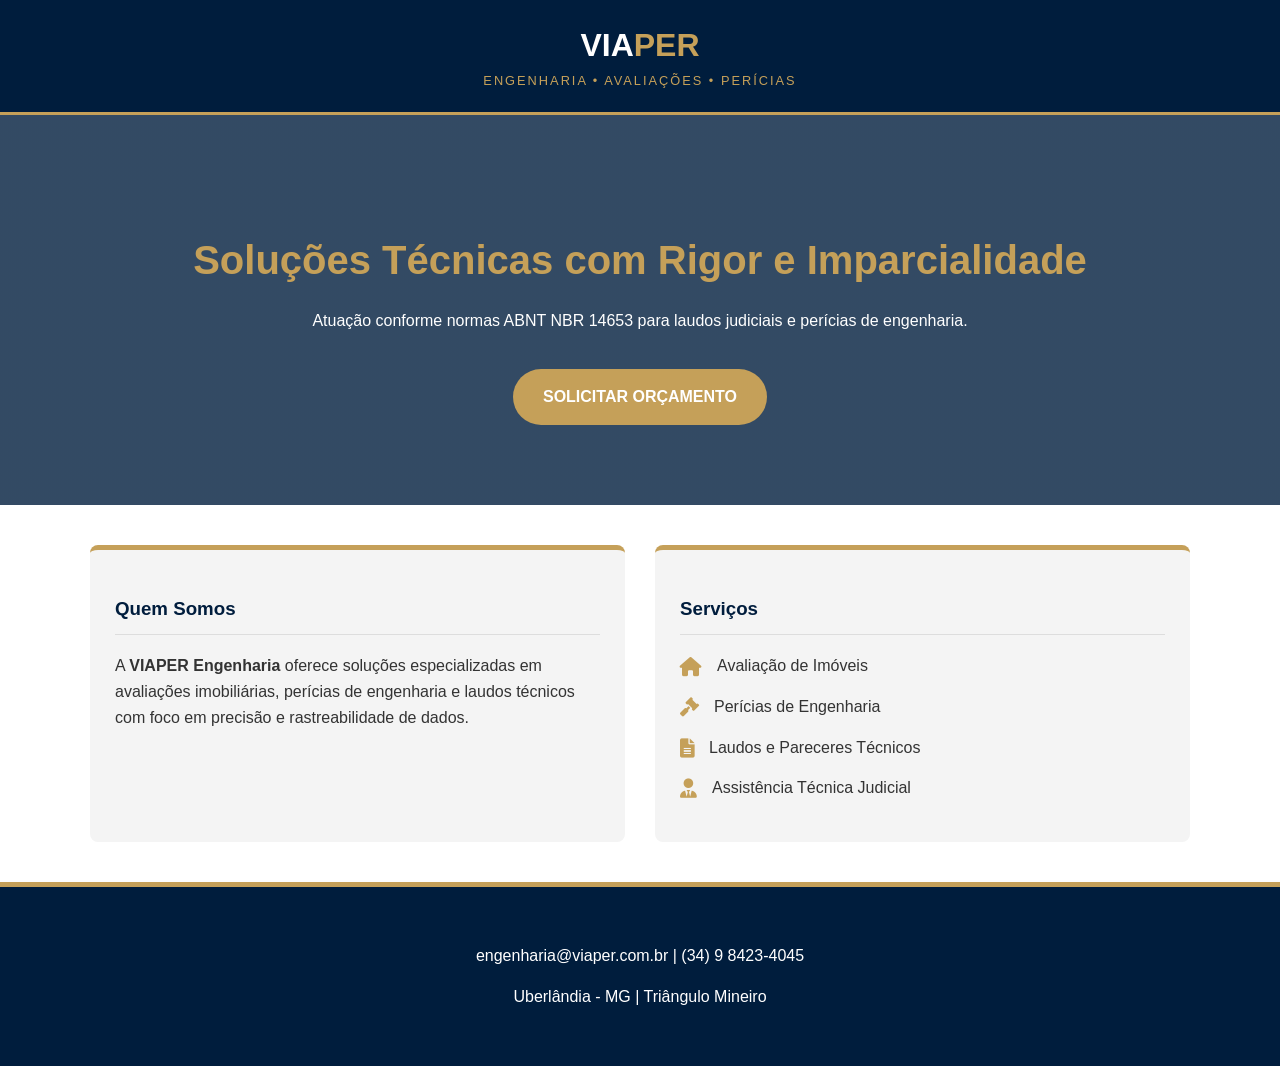
==== index.html @ 51ceb726 "Create index.html" ====
<!DOCTYPE html>
<html lang="pt-br">
<head>
    <meta charset="UTF-8">
    <meta name="viewport" content="width=device-width, initial-scale=1.0">
    <title>VIAPER | Engenharia - Avaliações - Perícias</title>
    <link rel="stylesheet" href="https://cdnjs.cloudflare.com/ajax/libs/font-awesome/6.0.0/css/all.min.css">
    <style>
        :root { --azul: #001d3d; --dourado: #c5a059; --branco: #ffffff; --cinza-claro: #f4f4f4; }
        body { font-family: 'Segoe UI', Tahoma, Geneva, Verdana, sans-serif; margin: 0; padding: 0; color: #333; line-height: 1.6; }
        header { background: var(--azul); padding: 20px 0; border-bottom: 3px solid var(--dourado); text-align: center; }
        .hero { background: linear-gradient(rgba(0,29,61,0.8), rgba(0,29,61,0.8)), url('https://images.unsplash.com/photo-1541888946425-d81bb19480c5?auto=format&fit=crop&q=80&w=1000'); 
                background-size: cover; color: white; padding: 80px 20px; text-align: center; }
        .hero h1 { font-size: 2.5em; margin-bottom: 10px; color: var(--dourado); }
        .container { max-width: 1100px; margin: auto; padding: 40px 20px; }
        .grid { display: grid; grid-template-columns: repeat(auto-fit, minmax(300px, 1fr)); gap: 30px; }
        .card { background: var(--cinza-claro); padding: 25px; border-radius: 8px; border-top: 5px solid var(--dourado); }
        .card h3 { color: var(--azul); border-bottom: 1px solid #ddd; padding-bottom: 10px; }
        .servicos-list { list-style: none; padding: 0; }
        .servicos-list li { margin-bottom: 15px; display: flex; align-items: center; }
        .servicos-list i { color: var(--dourado); margin-right: 15px; font-size: 1.2em; }
        .cta-button { background: var(--dourado); color: white; padding: 15px 30px; text-decoration: none; border-radius: 50px; font-weight: bold; display: inline-block; margin-top: 20px; transition: 0.3s; }
        footer { background: var(--azul); color: white; padding: 40px 20px; text-align: center; border-top: 5px solid var(--dourado); }
    </style>
</head>
<body>
<header>
    <h1 style="color: white; margin:0;">VIA<span style="color: var(--dourado);">PER</span></h1>
    <p style="color: var(--dourado); letter-spacing: 2px; font-size: 0.8em; margin:0;">ENGENHARIA • AVALIAÇÕES • PERÍCIAS</p>
</header>
<section class="hero">
    <h1>Soluções Técnicas com Rigor e Imparcialidade</h1>
    <p>Atuação conforme normas ABNT NBR 14653 para laudos judiciais e perícias de engenharia.</p>
    <a href="https://wa.me/5534984234045" class="cta-button">SOLICITAR ORÇAMENTO</a>
</section>
<div class="container">
    <div class="grid">
        <div class="card">
            <h3>Quem Somos</h3>
            <p>A <strong>VIAPER Engenharia</strong> oferece soluções especializadas em avaliações imobiliárias, perícias de engenharia e laudos técnicos com foco em precisão e rastreabilidade de dados.</p>
        </div>
        <div class="card">
            <h3>Serviços</h3>
            <ul class="servicos-list">
                <li><i class="fas fa-home"></i> Avaliação de Imóveis</li>
                <li><i class="fas fa-gavel"></i> Perícias de Engenharia</li>
                <li><i class="fas fa-file-alt"></i> Laudos e Pareceres Técnicos</li>
                <li><i class="fas fa-user-tie"></i> Assistência Técnica Judicial</li>
            </ul>
        </div>
    </div>
</div>
<footer>
    <p>engenharia@viaper.com.br | (34) 9 8423-4045</p>
    <p>Uberlândia - MG | Triângulo Mineiro</p>
</footer>
</body>
</html>
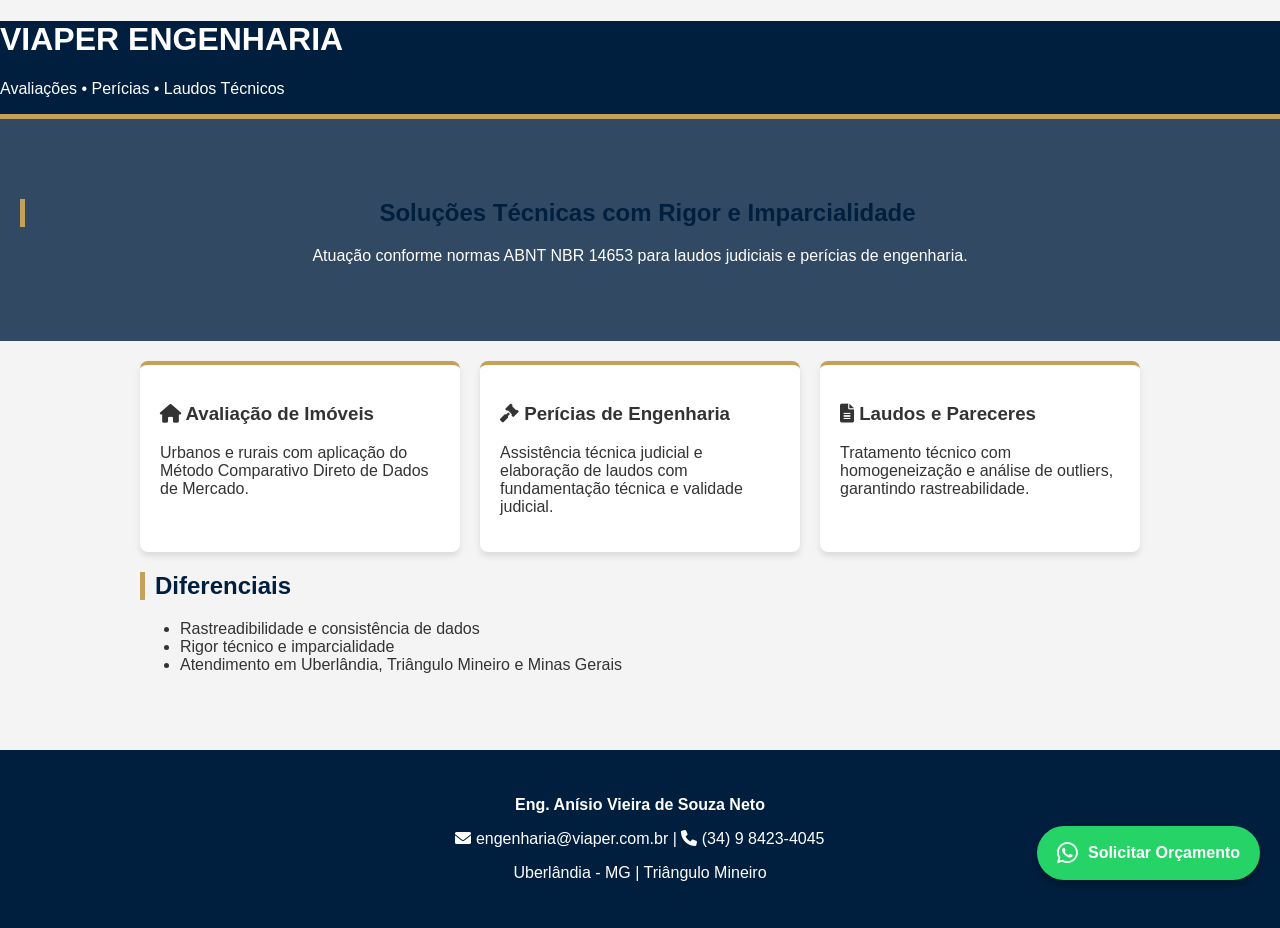
==== commit 208041e5: "Update index.html" ====
--- a/index.html
+++ b/index.html
@@ -3,56 +3,75 @@
 <head>
     <meta charset="UTF-8">
     <meta name="viewport" content="width=device-width, initial-scale=1.0">
-    <title>VIAPER | Engenharia - Avaliações - Perícias</title>
+    <title>VIAPER Engenharia - Avaliações e Perícias</title>
     <link rel="stylesheet" href="https://cdnjs.cloudflare.com/ajax/libs/font-awesome/6.0.0/css/all.min.css">
     <style>
-        :root { --azul: #001d3d; --dourado: #c5a059; --branco: #ffffff; --cinza-claro: #f4f4f4; }
-        body { font-family: 'Segoe UI', Tahoma, Geneva, Verdana, sans-serif; margin: 0; padding: 0; color: #333; line-height: 1.6; }
-        header { background: var(--azul); padding: 20px 0; border-bottom: 3px solid var(--dourado); text-align: center; }
-        .hero { background: linear-gradient(rgba(0,29,61,0.8), rgba(0,29,61,0.8)), url('https://images.unsplash.com/photo-1541888946425-d81bb19480c5?auto=format&fit=crop&q=80&w=1000'); 
-                background-size: cover; color: white; padding: 80px 20px; text-align: center; }
-        .hero h1 { font-size: 2.5em; margin-bottom: 10px; color: var(--dourado); }
-        .container { max-width: 1100px; margin: auto; padding: 40px 20px; }
-        .grid { display: grid; grid-template-columns: repeat(auto-fit, minmax(300px, 1fr)); gap: 30px; }
-        .card { background: var(--cinza-claro); padding: 25px; border-radius: 8px; border-top: 5px solid var(--dourado); }
-        .card h3 { color: var(--azul); border-bottom: 1px solid #ddd; padding-bottom: 10px; }
-        .servicos-list { list-style: none; padding: 0; }
-        .servicos-list li { margin-bottom: 15px; display: flex; align-items: center; }
-        .servicos-list i { color: var(--dourado); margin-right: 15px; font-size: 1.2em; }
-        .cta-button { background: var(--dourado); color: white; padding: 15px 30px; text-decoration: none; border-radius: 50px; font-weight: bold; display: inline-block; margin-top: 20px; transition: 0.3s; }
-        footer { background: var(--azul); color: white; padding: 40px 20px; text-align: center; border-top: 5px solid var(--dourado); }
+        :root {
+            --azul-marinho: #001f3f;
+            --dourado: #c5a059;
+            --gelo: #f4f4f4;
+        }
+        body { font-family: 'Segoe UI', Tahoma, Geneva, Verdana, sans-serif; margin: 0; background-color: var(--gelo); color: #333; }
+        header { background-color: var(--azul-marinho); color: white; padding: 20px text-align: center; border-bottom: 5px solid var(--dourado); }
+        .logo { max-width: 200px; margin-bottom: 10px; }
+        .hero { background: linear-gradient(rgba(0,31,63,0.8), rgba(0,31,63,0.8)), url('https://images.unsplash.com/photo-1503387762-592dea58ef23?auto=format&fit=crop&q=80'); 
+                background-size: cover; color: white; padding: 60px 20px; text-align: center; }
+        .container { max-width: 1000px; margin: auto; padding: 20px; }
+        .grid { display: grid; grid-template-columns: repeat(auto-fit, minmax(300px, 1fr)); gap: 20px; }
+        .card { background: white; padding: 20px; border-radius: 8px; box-shadow: 0 4px 6px rgba(0,0,0,0.1); border-top: 4px solid var(--dourado); }
+        h2 { color: var(--azul-marinho); border-left: 5px solid var(--dourado); padding-left: 10px; }
+        .btn-wpp { position: fixed; bottom: 20px; right: 20px; background-color: #25d366; color: white; padding: 15px 20px; border-radius: 50px; 
+                   text-decoration: none; font-weight: bold; box-shadow: 0 4px 10px rgba(0,0,0,0.3); z-index: 1000; display: flex; align-items: center; }
+        .btn-wpp i { margin-right: 10px; font-size: 24px; }
+        footer { background: var(--azul-marinho); color: white; text-align: center; padding: 30px; margin-top: 40px; }
     </style>
 </head>
 <body>
+
 <header>
-    <h1 style="color: white; margin:0;">VIA<span style="color: var(--dourado);">PER</span></h1>
-    <p style="color: var(--dourado); letter-spacing: 2px; font-size: 0.8em; margin:0;">ENGENHARIA • AVALIAÇÕES • PERÍCIAS</p>
+    <img src="logo.png" alt="VIAPER Engenharia" class="logo" onerror="this.style.display='none'">
+    <h1>VIAPER ENGENHARIA</h1>
+    <p>Avaliações • Perícias • Laudos Técnicos</p>
 </header>
+
 <section class="hero">
-    <h1>Soluções Técnicas com Rigor e Imparcialidade</h1>
+    <h2>Soluções Técnicas com Rigor e Imparcialidade</h2>
     <p>Atuação conforme normas ABNT NBR 14653 para laudos judiciais e perícias de engenharia.</p>
-    <a href="https://wa.me/5534984234045" class="cta-button">SOLICITAR ORÇAMENTO</a>
 </section>
+
 <div class="container">
     <div class="grid">
         <div class="card">
-            <h3>Quem Somos</h3>
-            <p>A <strong>VIAPER Engenharia</strong> oferece soluções especializadas em avaliações imobiliárias, perícias de engenharia e laudos técnicos com foco em precisão e rastreabilidade de dados.</p>
+            <h3><i class="fas fa-home"></i> Avaliação de Imóveis</h3>
+            <p>Urbanos e rurais com aplicação do Método Comparativo Direto de Dados de Mercado.</p>
         </div>
         <div class="card">
-            <h3>Serviços</h3>
-            <ul class="servicos-list">
-                <li><i class="fas fa-home"></i> Avaliação de Imóveis</li>
-                <li><i class="fas fa-gavel"></i> Perícias de Engenharia</li>
-                <li><i class="fas fa-file-alt"></i> Laudos e Pareceres Técnicos</li>
-                <li><i class="fas fa-user-tie"></i> Assistência Técnica Judicial</li>
-            </ul>
+            <h3><i class="fas fa-gavel"></i> Perícias de Engenharia</h3>
+            <p>Assistência técnica judicial e elaboração de laudos com fundamentação técnica e validade judicial.</p>
+        </div>
+        <div class="card">
+            <h3><i class="fas fa-file-alt"></i> Laudos e Pareceres</h3>
+            <p>Tratamento técnico com homogeneização e análise de outliers, garantindo rastreabilidade.</p>
         </div>
     </div>
+
+    <h2>Diferenciais</h2>
+    <ul>
+        <li>Rastreadibilidade e consistência de dados</li>
+        <li>Rigor técnico e imparcialidade</li>
+        <li>Atendimento em Uberlândia, Triângulo Mineiro e Minas Gerais</li>
+    </ul>
 </div>
+
 <footer>
-    <p>engenharia@viaper.com.br | (34) 9 8423-4045</p>
+    <p><strong>Eng. Anísio Vieira de Souza Neto</strong></p>
+    <p><i class="fas fa-envelope"></i> engenharia@viaper.com.br | <i class="fas fa-phone"></i> (34) 9 8423-4045</p>
     <p>Uberlândia - MG | Triângulo Mineiro</p>
 </footer>
+
+<a href="https://wa.me/5534984234045?text=Olá,%20gostaria%20de%20um%20orçamento%20para%20perícia/avaliação." class="btn-wpp" target="_blank">
+    <i class="fab fa-whatsapp"></i> Solicitar Orçamento
+</a>
+
 </body>
 </html>
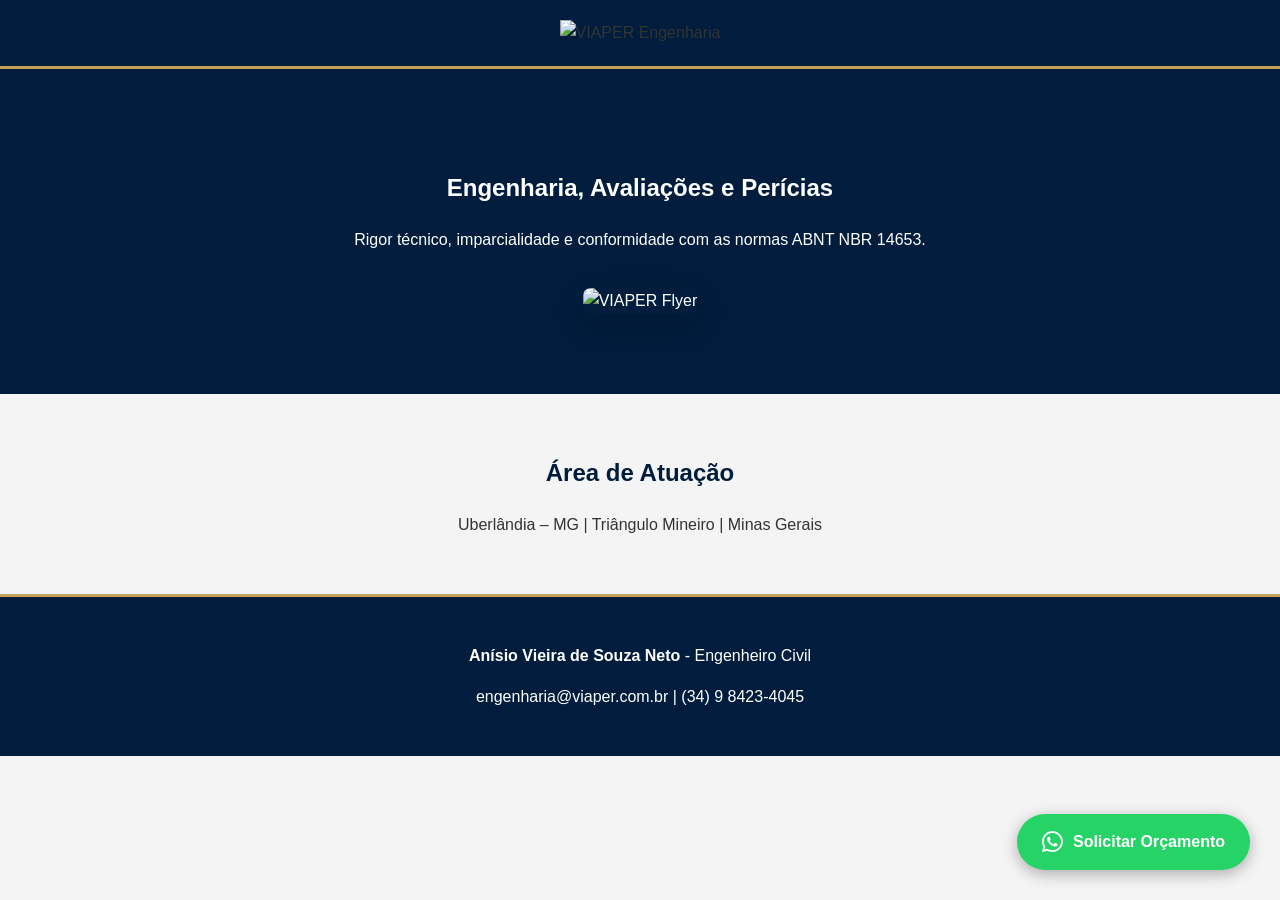
==== commit 06e3bfaa: "Update index.html" ====
--- a/index.html
+++ b/index.html
@@ -6,71 +6,44 @@
     <title>VIAPER Engenharia - Avaliações e Perícias</title>
     <link rel="stylesheet" href="https://cdnjs.cloudflare.com/ajax/libs/font-awesome/6.0.0/css/all.min.css">
     <style>
-        :root {
-            --azul-marinho: #001f3f;
-            --dourado: #c5a059;
-            --gelo: #f4f4f4;
-        }
-        body { font-family: 'Segoe UI', Tahoma, Geneva, Verdana, sans-serif; margin: 0; background-color: var(--gelo); color: #333; }
-        header { background-color: var(--azul-marinho); color: white; padding: 20px text-align: center; border-bottom: 5px solid var(--dourado); }
-        .logo { max-width: 200px; margin-bottom: 10px; }
-        .hero { background: linear-gradient(rgba(0,31,63,0.8), rgba(0,31,63,0.8)), url('https://images.unsplash.com/photo-1503387762-592dea58ef23?auto=format&fit=crop&q=80'); 
-                background-size: cover; color: white; padding: 60px 20px; text-align: center; }
-        .container { max-width: 1000px; margin: auto; padding: 20px; }
-        .grid { display: grid; grid-template-columns: repeat(auto-fit, minmax(300px, 1fr)); gap: 20px; }
-        .card { background: white; padding: 20px; border-radius: 8px; box-shadow: 0 4px 6px rgba(0,0,0,0.1); border-top: 4px solid var(--dourado); }
-        h2 { color: var(--azul-marinho); border-left: 5px solid var(--dourado); padding-left: 10px; }
-        .btn-wpp { position: fixed; bottom: 20px; right: 20px; background-color: #25d366; color: white; padding: 15px 20px; border-radius: 50px; 
-                   text-decoration: none; font-weight: bold; box-shadow: 0 4px 10px rgba(0,0,0,0.3); z-index: 1000; display: flex; align-items: center; }
-        .btn-wpp i { margin-right: 10px; font-size: 24px; }
-        footer { background: var(--azul-marinho); color: white; text-align: center; padding: 30px; margin-top: 40px; }
+        :root { --azul: #001d3d; --dourado: #c5a059; --branco: #ffffff; --cinza-claro: #f4f4f4; }
+        body { font-family: 'Segoe UI', Tahoma, Geneva, Verdana, sans-serif; margin: 0; padding: 0; color: #333; line-height: 1.6; background-color: var(--cinza-claro); }
+        header { background: var(--azul); padding: 20px 0; border-bottom: 3px solid var(--dourado); text-align: center; }
+        .logo-img { max-width: 250px; height: auto; }
+        .hero { background: var(--azul); color: white; padding: 40px 20px; text-align: center; }
+        .flyer-img { max-width: 100%; height: auto; border-radius: 8px; box-shadow: 0 10px 30px rgba(0,0,0,0.2); margin-top: 20px; }
+        .container { max-width: 1100px; margin: auto; padding: 40px 20px; }
+        .btn-wpp { position: fixed; bottom: 30px; right: 30px; background-color: #25d366; color: white; padding: 15px 25px; border-radius: 50px; text-decoration: none; font-weight: bold; box-shadow: 0 4px 15px rgba(0,0,0,0.3); z-index: 1000; display: flex; align-items: center; transition: 0.3s; }
+        .btn-wpp:hover { transform: scale(1.05); background-color: #128c7e; }
+        footer { background: var(--azul); color: white; text-align: center; padding: 30px; border-top: 3px solid var(--dourado); }
     </style>
 </head>
 <body>
 
 <header>
-    <img src="logo.png" alt="VIAPER Engenharia" class="logo" onerror="this.style.display='none'">
-    <h1>VIAPER ENGENHARIA</h1>
-    <p>Avaliações • Perícias • Laudos Técnicos</p>
+    <img src="logo.png" alt="VIAPER Engenharia" class="logo-img">
 </header>
 
 <section class="hero">
-    <h2>Soluções Técnicas com Rigor e Imparcialidade</h2>
-    <p>Atuação conforme normas ABNT NBR 14653 para laudos judiciais e perícias de engenharia.</p>
+    <div class="container">
+        <h1>Engenharia, Avaliações e Perícias</h1>
+        <p>Rigor técnico, imparcialidade e conformidade com as normas ABNT NBR 14653.</p>
+        <img src="Flayer.jpg" alt="VIAPER Flyer" class="flyer-img">
+    </div>
 </section>
 
 <div class="container">
-    <div class="grid">
-        <div class="card">
-            <h3><i class="fas fa-home"></i> Avaliação de Imóveis</h3>
-            <p>Urbanos e rurais com aplicação do Método Comparativo Direto de Dados de Mercado.</p>
-        </div>
-        <div class="card">
-            <h3><i class="fas fa-gavel"></i> Perícias de Engenharia</h3>
-            <p>Assistência técnica judicial e elaboração de laudos com fundamentação técnica e validade judicial.</p>
-        </div>
-        <div class="card">
-            <h3><i class="fas fa-file-alt"></i> Laudos e Pareceres</h3>
-            <p>Tratamento técnico com homogeneização e análise de outliers, garantindo rastreabilidade.</p>
-        </div>
-    </div>
-
-    <h2>Diferenciais</h2>
-    <ul>
-        <li>Rastreadibilidade e consistência de dados</li>
-        <li>Rigor técnico e imparcialidade</li>
-        <li>Atendimento em Uberlândia, Triângulo Mineiro e Minas Gerais</li>
-    </ul>
+    <h2 style="text-align: center; color: var(--azul);">Área de Atuação</h2>
+    <p style="text-align: center;">Uberlândia – MG | Triângulo Mineiro | Minas Gerais</p>
 </div>
 
 <footer>
-    <p><strong>Eng. Anísio Vieira de Souza Neto</strong></p>
-    <p><i class="fas fa-envelope"></i> engenharia@viaper.com.br | <i class="fas fa-phone"></i> (34) 9 8423-4045</p>
-    <p>Uberlândia - MG | Triângulo Mineiro</p>
+    <p><strong>Anísio Vieira de Souza Neto</strong> - Engenheiro Civil</p>
+    <p>engenharia@viaper.com.br | (34) 9 8423-4045</p>
 </footer>
 
-<a href="https://wa.me/5534984234045?text=Olá,%20gostaria%20de%20um%20orçamento%20para%20perícia/avaliação." class="btn-wpp" target="_blank">
-    <i class="fab fa-whatsapp"></i> Solicitar Orçamento
+<a href="https://wa.me/5534984234045?text=Olá,%20gostaria%20de%20um%20orçamento%20para%20perícia." class="btn-wpp" target="_blank">
+    <i class="fab fa-whatsapp" style="margin-right: 10px; font-size: 1.5em;"></i> Solicitar Orçamento
 </a>
 
 </body>
